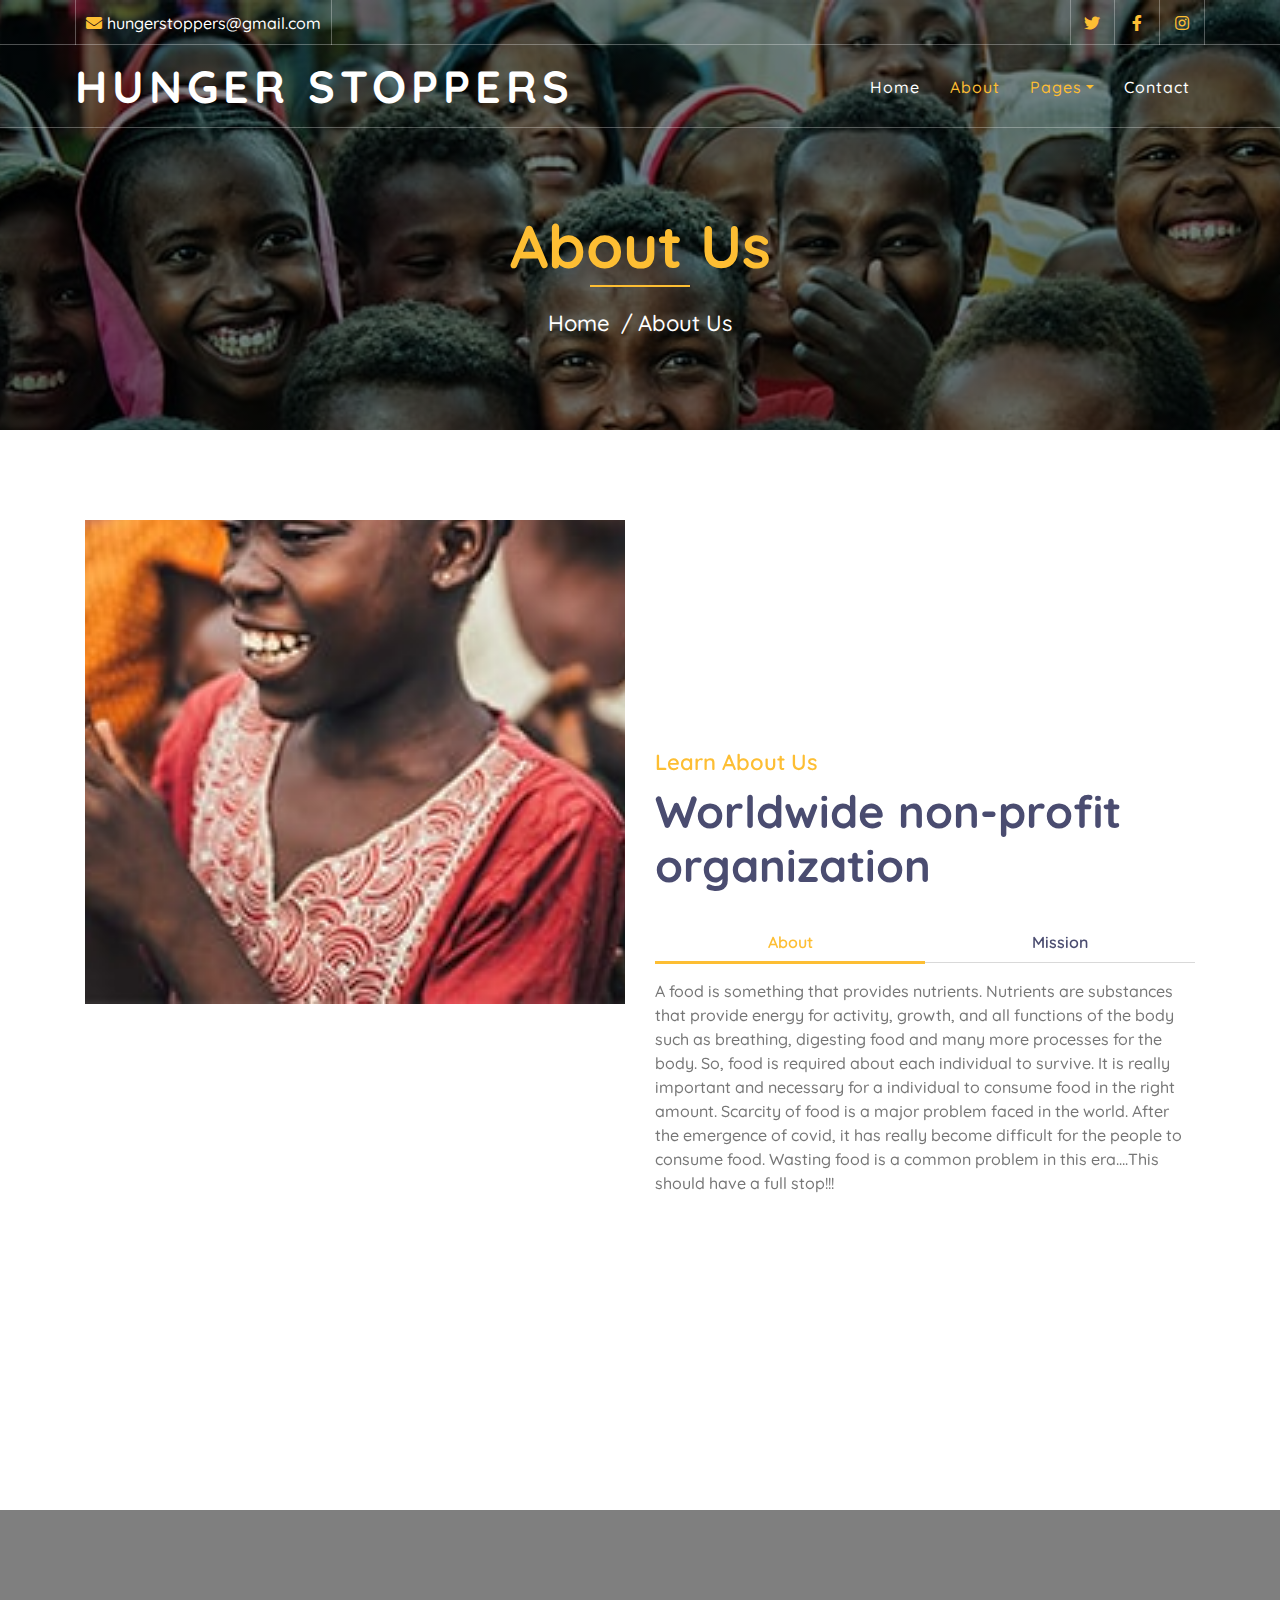
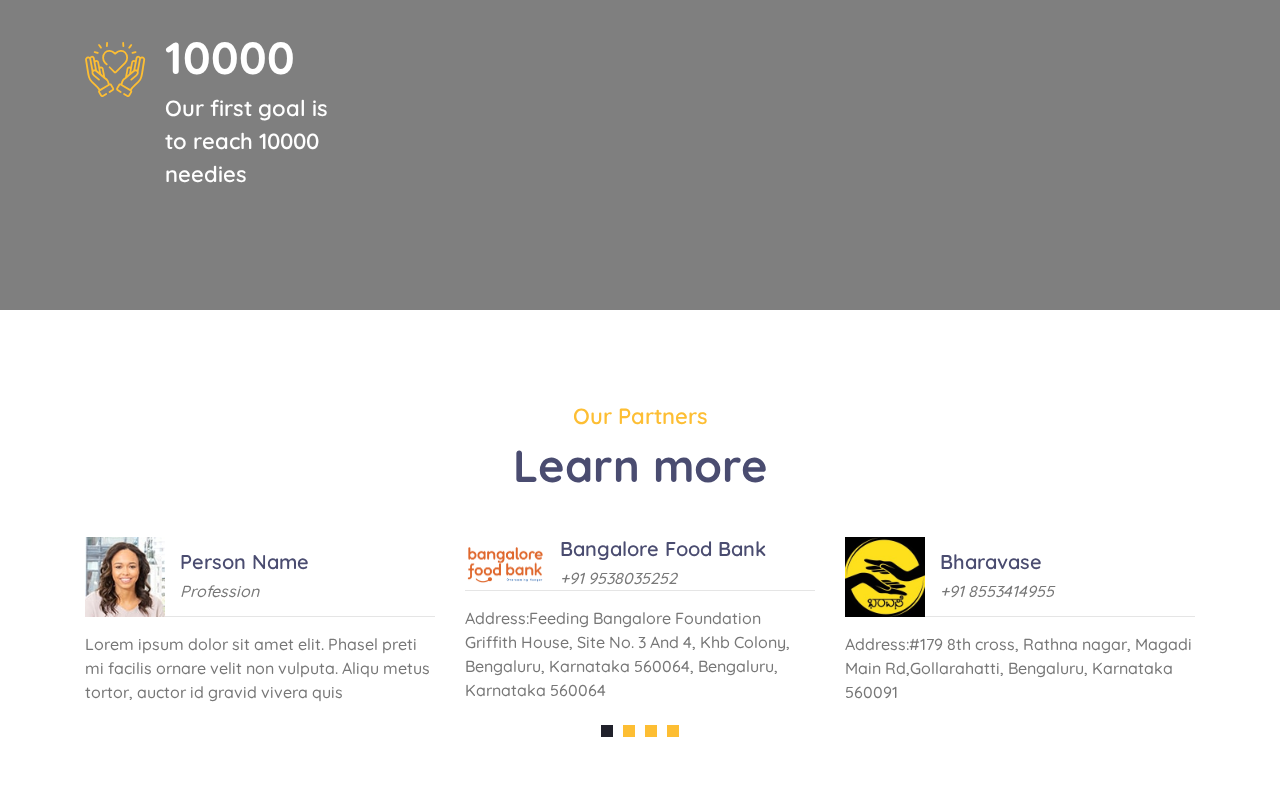
==== about.html @ a1227f42 "first commit" ====
<!DOCTYPE html>
<html lang="en">
    <head>
        <meta charset="utf-8">
        <title>Hunger stoppers</title>
        <meta content="width=device-width, initial-scale=1.0" name="viewport">
        <meta content="Free Website Template" name="keywords">
        <meta content="Free Website Template" name="description">

        <!-- Favicon -->
        <link href="img/favicon.ico" rel="icon">

        <!-- Google Font -->
        <link href="https://fonts.googleapis.com/css2?family=Quicksand:wght@300;400;500;600;700&display=swap" rel="stylesheet">
        
        <!-- CSS Libraries -->
        <link href="https://stackpath.bootstrapcdn.com/bootstrap/4.4.1/css/bootstrap.min.css" rel="stylesheet">
        <link href="https://cdnjs.cloudflare.com/ajax/libs/font-awesome/5.10.0/css/all.min.css" rel="stylesheet">
        <link href="lib/flaticon/font/flaticon.css" rel="stylesheet">
        <link href="lib/animate/animate.min.css" rel="stylesheet">
        <link href="lib/owlcarousel/assets/owl.carousel.min.css" rel="stylesheet">

        <!-- Template Stylesheet -->
        <link href="css/style.css" rel="stylesheet">
    </head>

    <body>
        <!-- Top Bar Start -->
        <div class="top-bar d-none d-md-block">
            <div class="container-fluid">
                <div class="row">
                    <div class="col-md-8">
                        <div class="top-bar-left">
                            <div class="text">
                                <i class="fa fa-envelope"></i>
                                <p>hungerstoppers@gmail.com
                                </p>
                            </div>
                        </div>
                    </div>
                    <div class="col-md-4">
                        <div class="top-bar-right">
                            <div class="social">
                                <a target="_blank" href="https://twitter.com/hunger_stoppers"><i class="fab fa-twitter"></i></a>
                                <a target ="_blank"href="https://www.facebook.com/profile.php?id=100078193122294"><i class="fab fa-facebook-f"></i></a>
                                <a target="_blank" href="https://www.instagram.com/hungerstopppers/"><i class="fab fa-instagram"></i></a>
                            </div>
                        </div>
                    </div>
                </div>
            </div>
        </div>
        <!-- Top Bar End -->

        <!-- Nav Bar Start -->
        <div class="navbar navbar-expand-lg bg-dark navbar-dark">
            <div class="container-fluid">
                <a href="index.html" class="navbar-brand">Hunger stoppers</a>
                <button type="button" class="navbar-toggler" data-toggle="collapse" data-target="#navbarCollapse">
                    <span class="navbar-toggler-icon"></span>
                </button>

                <div class="collapse navbar-collapse justify-content-between" id="navbarCollapse">
                    <div class="navbar-nav ml-auto">
                        <a href="index.html" class="nav-item nav-link">Home</a>
                        <a href="about.html" class="nav-item nav-link active">About</a>
                        <div class="nav-item dropdown">
                            <a href="#" class="nav-link dropdown-toggle active" data-toggle="dropdown">Pages</a>
                            <div class="dropdown-menu">
                                <a href="team.html" class="dropdown-item">Meet The Team</a>
                                <a href="donate.html" class="dropdown-item">Donate Now</a>
                            </div>
                        </div>
                        <a href="contact.html" class="nav-item nav-link">Contact</a>
                    </div>
                </div>
            </div>
        </div>
        <!-- Nav Bar End -->
        
        
        <!-- Page Header Start -->
        <div class="page-header">
            <div class="container">
                <div class="row">
                    <div class="col-12">
                        <h2>About Us</h2>
                    </div>
                    <div class="col-12">
                        <a href="">Home</a>
                        <a href="">About Us</a>
                    </div>
                </div>
            </div>
        </div>
        <!-- Page Header End -->
        

        <!-- About Start -->
        <div class="about">
            <div class="container">
                <div class="row align-items-center">
                    <div class="col-lg-6">
                        <div class="about-img" data-parallax="scroll" data-image-src="img/about.jpg"></div>
                    </div>
                    <div class="col-lg-6">
                        <div class="section-header">
                            <p>Learn About Us</p>
                            <h2>Worldwide non-profit organization</h2>
                        </div>
                        <div class="about-tab">
                            <ul class="nav nav-pills nav-justified">
                                <li class="nav-item">
                                    <a class="nav-link active" data-toggle="pill" href="#tab-content-1">About</a>
                                </li>
                                <li class="nav-item">
                                    <a class="nav-link" data-toggle="pill" href="#tab-content-2">Mission</a>
                                </li>
                                

                            <div class="tab-content">
                                <div id="tab-content-1" class="container tab-pane active">
                             A food is something that provides nutrients. Nutrients are substances that provide energy for activity, growth, and all functions of the body such as breathing, digesting food and many more processes for the body. So, food is required about each individual to survive. It is really important and necessary for a individual to consume food in the right amount. Scarcity of food is a major problem faced in the world. After the emergence of covid, it has really become difficult for the people to consume food. Wasting food is a common problem in this era….This should have a full stop!!!
                                </div>
                                <div id="tab-content-2" class="container tab-pane fade">
                                    Hunger Stoppers which will help people to feed food. If you have extra food or you want donate raw food, you can update it in our website so that the NGO’s and the orphanages get updated about the extra food and reach out to you so that they can feed the extra/excess food to the needy. Through this we are saving lives of many people. A little support can save a life!
                                </div>
                            </div>
                        </div>
                    </div>
                </div>
            </div>
        </div>
        <!-- About End -->
        
        
        <!-- Facts Start -->
        <div class="facts" data-parallax="scroll" data-image-src="img/facts.jpg">
            <div class="container">
                <div class="row">
                    
                    
                    <div class="col-lg-3 col-md-4">
                        <div class="facts-item">
                            <i class="flaticon-kindness"></i>
                            <div class="facts-text">
                                <h3 class="facts-ruppees" data-toggle="counter-up">10000 </h3>
                                <p>Our first goal is to reach 10000 needies</p>
                            </div>
                        </div>
                    </div>
                    
                    </div>
                </div>
            </div>
        </div>
        <!-- Facts End -->



        
        <!-- Testimonial Start -->
        <div class="testimonial">
            <div class="container">
                <div class="section-header text-center">
                    <p>Our Partners</p>
                    <h2>Learn more</h2>
                </div>
                <div class="owl-carousel testimonials-carousel">
                    <div class="testimonial-item">
                        <div class="testimonial-profile">
                            <img src="img/testimonial-1.png" alt="Image">
                            <div class="testimonial-name">
                                <h3>Bangalore Food Bank</h3>
                                <p>+91 9538035252</p>
                            </div>
                        </div>
                        <div class="testimonial-text">
                            <p>
                              Address:Feeding Bangalore Foundation
                              Griffith House, Site No. 3 And 4,
                              Khb Colony, Bengaluru, Karnataka 560064,
                              Bengaluru, Karnataka 560064
                            </p>
                        </div>
                    </div>
                    <div class="testimonial-item">
                        <div class="testimonial-profile">
                            <img src="img/testimonial-2.jpeg" alt="Image">
                            <div class="testimonial-name">
                                <h3>Bharavase</h3>
                                <p>+91 8553414955</p>
                            </div>
                        </div>
                        <div class="testimonial-text">
                            <p>
                                Address:#179 8th cross, Rathna nagar,
                                Magadi Main Rd,Gollarahatti,
                                Bengaluru, Karnataka 560091
                            </p>
                        </div>
                    </div>
                    <div class="testimonial-item">
                        <div class="testimonial-profile">
                            <img src="img/testimonial-3.jpg" alt="Image">
                            <div class="testimonial-name">
                                <h3>Shalom Childern Home</h3>
                                <p>+91 9480511642</p>
                            </div>
                        </div>
                        <div class="testimonial-text">
                            <p>
                                Address:Vaddarapala, hormav Agra road
                                Near Hennur,
                                Bangalore-560043.
                            </p>
                        </div>
                    </div>
                    <div class="testimonial-item">
                        <div class="testimonial-profile">
                            <img src="img/testimonial-4.jpg" alt="Image">
                            <div class="testimonial-name">
                                <h3>Person Name</h3>
                                <p>Profession</p>
                            </div>
                        </div>
                        <div class="testimonial-text">
                            <p>
                                Lorem ipsum dolor sit amet elit. Phasel preti mi facilis ornare velit non vulputa. Aliqu metus tortor, auctor id gravid vivera quis
                            </p>
                        </div>
                    </div>
                </div>
            </div>
        </div>
        <!-- Testimonial End -->


        

        <!-- Back to top button -->
        <a href="#" class="back-to-top"><i class="fa fa-chevron-up"></i></a>
        
        <!-- Pre Loader -->
        <div id="loader" class="show">
            <div class="loader"></div>
        </div>

        <!-- JavaScript Libraries -->
        <script src="https://code.jquery.com/jquery-3.4.1.min.js"></script>
        <script src="https://stackpath.bootstrapcdn.com/bootstrap/4.4.1/js/bootstrap.bundle.min.js"></script>
        <script src="lib/easing/easing.min.js"></script>
        <script src="lib/owlcarousel/owl.carousel.min.js"></script>
        <script src="lib/waypoints/waypoints.min.js"></script>
        <script src="lib/counterup/counterup.min.js"></script>
        <script src="lib/parallax/parallax.min.js"></script>
        
        <!-- Contact Javascript File -->
        <script src="mail/jqBootstrapValidation.min.js"></script>
        <script src="mail/contact.js"></script>

        <!-- Template Javascript -->
        <script src="js/main.js"></script>
    </body>
</html>
---- lib/flaticon/font/flaticon.css ----
/*
  	Flaticon icon font: Flaticon
  	Creation date: 30/09/2020 10:47
  	*/

@font-face {
  font-family: "Flaticon";
  src: url("./Flaticon.eot");
  src: url("./Flaticon.eot?#iefix") format("embedded-opentype"),
       url("./Flaticon.woff2") format("woff2"),
       url("./Flaticon.woff") format("woff"),
       url("./Flaticon.ttf") format("truetype"),
       url("./Flaticon.svg#Flaticon") format("svg");
  font-weight: normal;
  font-style: normal;
}

@media screen and (-webkit-min-device-pixel-ratio:0) {
  @font-face {
    font-family: "Flaticon";
    src: url("./Flaticon.svg#Flaticon") format("svg");
  }
}

[class^="flaticon-"]:before, [class*=" flaticon-"]:before,
[class^="flaticon-"]:after, [class*=" flaticon-"]:after {   
  font-family: Flaticon;
        font-size: 20px;
font-style: normal;
margin-left: 20px;
}

.flaticon-water:before { content: "\f100"; }
.flaticon-healthcare:before { content: "\f101"; }
.flaticon-diet:before { content: "\f102"; }
.flaticon-education:before { content: "\f103"; }
.flaticon-home:before { content: "\f104"; }
.flaticon-charity:before { content: "\f105"; }
.flaticon-social-care:before { content: "\f106"; }
.flaticon-kindness:before { content: "\f107"; }
.flaticon-donation:before { content: "\f108"; }
.flaticon-woman:before { content: "\f109"; }
---- css/style.css ----
/*******************************/
/********* General CSS *********/
/*******************************/
body {
    color: #777777;
    font-weight: 500;
    background: #ffffff;
    font-family: 'Quicksand', sans-serif;
}

h1,
h2, 
h3, 
h4,
h5, 
h6 {
    color: #4a4c70;
}

a {
    color: #4a4c70;
    transition: .3s;
}

a:hover,
a:active,
a:focus {
    color: #FDBE33;
    outline: none;
    text-decoration: none;
}

.btn.btn-custom {
    padding: 12px 20px;
    text-align: center; 
   font-size: 16px;
    font-weight: 500;
    color: #777777;
    border-radius: 0;
    border: 2px solid #FDBE33;
    box-shadow: inset 0 0 0 0 #FDBE33;
    transition: ease-out 0.3s;
    -webkit-transition: ease-out 0.3s;
    -moz-transition: ease-out 0.3s;
}

.btn.btn-custom:hover {
    color: #20212B;
    box-shadow: inset 0 0 0 30px #FDBE33;
}

.btn:focus,
.form-control:focus {
    box-shadow: none;
}

.container-fluid {
    max-width: 1366px;
}

[class^="flaticon-"]:before, [class*=" flaticon-"]:before,
[class^="flaticon-"]:after, [class*=" flaticon-"]:after {   
    font-size: inherit;
    margin-left: 0;
}


/**********************************/
/****** Loader & Back to Top ******/
/**********************************/
#loader {
    position: fixed;
    top: 0;
    right: 0;
    bottom: 0;
    left: 0;
    display: flex;
    align-items: center;
    justify-content: center;
    background: #ffffff;
    opacity: 0;
    visibility: hidden;
    -webkit-transition: opacity .3s ease-out, visibility 0s linear .3s;
    -o-transition: opacity .3s ease-out, visibility 0s linear .3s;
    transition: opacity .3s ease-out, visibility 0s linear .3s;
    z-index: 999;
}

#loader.show {
    -webkit-transition: opacity .6s ease-out, visibility 0s linear 0s;
    -o-transition: opacity .6s ease-out, visibility 0s linear 0s;
    transition: opacity .6s ease-out, visibility 0s linear 0s;
    visibility: visible;
    opacity: 1;
}

#loader .loader {
    position: relative;
    width: 45px;
    height: 45px;
    border: 5px solid #dddddd;
    border-top: 5px solid #FDBE33;
    border-radius: 50%;
    -webkit-animation: spin 2s linear infinite;
    animation: spin 2s linear infinite;
}

@-webkit-keyframes spin {
    0% { -webkit-transform: rotate(0deg); }
    100% { -webkit-transform: rotate(360deg); }
}

@keyframes spin {
    0% { transform: rotate(0deg); }
    100% { transform: rotate(360deg); }
}

.back-to-top {
    position: fixed;
    display: none;
    background: #FDBE33;
    width: 44px;
    height: 44px;
    text-align: center;
    line-height: 1;
    font-size: 22px;
    right: 15px;
    bottom: 15px;
    transition: background 0.5s;
    z-index: 9;
}

.back-to-top i {
    color: #4a4c70;
    padding-top: 10px;
}

.back-to-top:hover {
    background: #4a4c70;
}

.back-to-top:hover i {
    color: #FDBE33;
}


/**********************************/
/********** Top Bar CSS ***********/
/**********************************/
.top-bar {
    position: absolute;
    height: 45px;
    width: 100%;
    top: 0;
    left: 0;
    z-index: 3;
    border-bottom: 1px solid rgba(255, 255, 255, .3);
}

.top-bar .top-bar-left {
    display: flex;
    align-items: center;
    justify-content: flex-start;
}

.top-bar .top-bar-right {
    display: flex;
    align-items: center;
    justify-content: flex-end;
}

.top-bar .text {
    display: flex;
    align-items: center;
    justify-content: center;
    flex-direction: row;
    height: 45px;
    padding: 0 10px;
    text-align: center;
    border-left: 1px solid rgba(255, 255, 255, .3);
}

.top-bar .text:last-child {
    border-right: 1px solid rgba(255, 255, 255, .3);
}

.top-bar .text i {
    font-size: 16px;
    color: #FDBE33;
    margin-right: 5px;
}

.top-bar .text p {
    color: #ffffff;
    font-size: 16px;
    font-weight: 500;
    margin: 0;
}

.top-bar .social {
    display: flex;
    height: 45px;
    font-size: 0;
    justify-content: flex-end;
}

.top-bar .social a {
    display: flex;
    align-items: center;
    justify-content: center;
    width: 45px;
    height: 100%;
    font-size: 16px;
    color: #FDBE33;
    border-right: 1px solid rgba(255, 255, 255, .3);
}

.top-bar .social a:first-child {
    border-left: 1px solid rgba(255, 255, 255, .3);
}

.top-bar .social a:hover {
    color: #ffffff;
    background: #FDBE33;
}

@media (min-width: 992px) {
    .top-bar {
        padding: 0 60px;
    }
}


/**********************************/
/*********** Nav Bar CSS **********/
/**********************************/
.navbar {
    position: relative;
    transition: .5s;
    z-index: 999;
}

.navbar.nav-sticky {
    position: fixed;
    top: 0;
    width: 100%;
    box-shadow: 0 2px 5px rgba(0, 0, 0, .3);
    transition: .5s;
}

.navbar .navbar-brand {
    margin: 0;
    color: #ffffff;
    font-size: 45px;
    line-height: 0px;
    font-weight: 700;
    letter-spacing: 5px;
    text-transform: uppercase;
}

.navbar .navbar-brand img {
    max-width: 100%;
    max-height: 40px;
}

.navbar-dark .navbar-nav .nav-link,
.navbar-dark .navbar-nav .nav-link:focus,
.navbar-dark .navbar-nav .nav-link:hover,
.navbar-dark .navbar-nav .nav-link.active {
    padding: 10px 15px 8px 15px;
    color: #ffffff;
}

.navbar-dark .navbar-nav .nav-link:hover,
.navbar-dark .navbar-nav .nav-link.active {
    color: #FDBE33;
    transition: none;
}

.navbar .dropdown-menu {
    margin-top: 0;
    border: 0;
    border-radius: 0;
    background: #f8f9fa;
}

@media (min-width: 992px) {
    .navbar {
        position: absolute;
        width: 100%;
        top: 45px;
        padding: 20px 60px;
        background: transparent !important;
        border-bottom: 1px solid rgba(255, 255, 255, .3);
        z-index: 9;
    }
    
    .navbar.nav-sticky {
        padding: 10px 60px;
        background: #20212B !important;
        border-bottom: none;
    }
    
    .page .navbar {
        background: #20212B !important;
    }
    
    .navbar a.nav-link {
        padding: 8px 15px;
        font-size: 16px;
        letter-spacing: 1px;
    }
}

@media (max-width: 991.98px) {   
    .navbar {
        padding: 15px;
        background: #20212B !important;
    }
    
    .navbar a.nav-link {
        padding: 5px;
    }
    
    .navbar .dropdown-menu {
        box-shadow: none;
    }
}


/*******************************/
/********** Hero CSS ***********/
/*******************************/
.carousel {
    position: relative;
    width: 100%;
    min-height: 300px;
    background: #ffffff;
    margin-bottom: 45px;
}

.carousel .container-fluid {
    padding: 0;
}

.carousel .carousel-item {
    position: relative;
    width: 100%;
    min-height: 300px;
    display: flex;
    align-items: center;
    justify-content: center;
    flex-direction: column;
}

.carousel .carousel-img {
    position: relative;
    width: 100%;
    height: 100%;
    min-height: 300px;
    text-align: right;
    overflow: hidden;
}

.carousel .carousel-img::after {
    position: absolute;
    content: "";
    top: 0;
    right: 0;
    bottom: 0;
    left: 0;
    background: rgba(0, 0, 0, .5);
    z-index: 1;
}

.carousel .carousel-img img {
    width: 100%;
    height: 100%;
    object-fit: cover;
}

.carousel .carousel-text {
    position: absolute;
    max-width: 700px;
    display: flex;
    align-items: center;
    justify-content: center;
    flex-direction: column;
    z-index: 2;
}

.carousel .carousel-text h1 {
    text-align: center;
    color: #ffffff;
    font-size: 60px;
    font-weight: 700;
    margin-bottom: 20px;
}

.carousel .carousel-text p {
    color: #ffffff;
    text-align: center;
    font-size: 20px;
    margin-bottom: 25px;
}

.carousel .carousel-btn .btn.btn-custom {
    color: #ffffff;
}

.carousel .carousel-btn .btn.btn-custom:hover {
    color: #20212B;
}

.carousel .carousel-btn .btn:first-child {
    margin-right: 15px;
}

.carousel .owl-nav {
    position: absolute;
    width: 100%;
    height: 60px;
    top: calc(50% - 30px);
    left: 0;
    display: flex;
    justify-content: space-between;
    z-index: 9;
}

.carousel .owl-nav .owl-prev,
.carousel .owl-nav .owl-next {
    width: 60px;
    height: 60px;
    display: flex;
    align-items: center;
    justify-content: center;
    color: #FDBE33;
    background: rgba(256, 256, 256, .2);
    font-size: 22px;
    transition: .3s;
}

.carousel .owl-nav .owl-prev:hover,
.carousel .owl-nav .owl-next:hover {
    color: #ffffff;
    background: #FDBE33;
}

.carousel .owl-nav .owl-prev {
    margin-right: 2px;
}

.carousel .animated {
    -webkit-animation-duration: 1s;
    animation-duration: 1s;
}

#videoModal .modal-dialog {
    position: relative;
    max-width: 800px;
    margin: 60px auto 0 auto;
}

#videoModal .modal-body {
    position: relative;
    padding: 0px;
}

#videoModal .close {
    position: absolute;
    width: 30px;
    height: 30px;
    right: 0px;
    top: -30px;
    z-index: 999;
    font-size: 30px;
    font-weight: normal;
    color: #ffffff;
    background: #000000;
    opacity: 1;
}

@media (max-width: 991.98px) {
    .carousel .carousel-text h1 {
        font-size: 35px;
    }
    
    .carousel .carousel-text p {
        font-size: 16px;
    }
    
    .carousel .carousel-text .btn {
        padding: 12px 30px;
        font-size: 15px;
        letter-spacing: 0;
    }
}

@media (max-width: 767.98px) {
    .carousel .carousel-text h1 {
        font-size: 30px;
    }
    
    .carousel .carousel-text .btn {
        padding: 10px 25px;
        font-size: 15px;
        letter-spacing: 0;
    }
}

@media (max-width: 575.98px) {
    .carousel .carousel-text h1 {
        font-size: 25px;
    }
    
    .carousel .carousel-text .btn {
        padding: 8px 20px;
        font-size: 14px;
        letter-spacing: 0;
    }
}


/*******************************/
/******* Page Header CSS *******/
/*******************************/
.page-header {
    position: relative;
    margin-bottom: 45px;
    padding: 210px 0 90px 0;
    text-align: center;
    background: linear-gradient(rgba(0, 0, 0, .5), rgba(0, 0, 0, .5)), url(../img/page-header.jpg);
    background-attachment: fixed;
    background-position: center;
    background-repeat: no-repeat;
    background-size: cover;
}

.page-header h2 {
    position: relative;
    color: #FDBE33;
    font-size: 60px;
    font-weight: 700;
    margin-bottom: 20px;
    padding-bottom: 5px;
}

.page-header h2::after {
    position: absolute;
    content: "";
    width: 100px;
    height: 2px;
    left: calc(50% - 50px);
    bottom: 0;
    background: #FDBE33;
}

.page-header a {
    position: relative;
    padding: 0 12px;
    font-size: 22px;
    color: #ffffff;
}

.page-header a:hover {
    color: #FDBE33;
}

.page-header a::after {
    position: absolute;
    content: "/";
    width: 8px;
    height: 8px;
    top: -2px;
    right: -7px;
    text-align: center;
    color: #ffffff;
}

.page-header a:last-child::after {
    display: none;
}

@media (max-width: 991.98px) {
    .page-header {
        padding: 60px 0;
    }
    
    .page-header h2 {
        font-size: 45px;
    }
    
    .page-header a {
        font-size: 20px;
    }
}

@media (max-width: 767.98px) {
    .page-header {
        padding: 45px 0;
    }
    
    .page-header h2 {
        font-size: 35px;
    }
    
    .page-header a {
        font-size: 18px;
    }
}


/*******************************/
/******* Section Header ********/
/*******************************/
.section-header {
    position: relative;
    width: 100%;
    max-width: 700px;
    margin: 0 auto 45px auto;
}

.section-header p {
    margin-bottom: 5px;
    position: relative;
    font-size: 22px;
    font-weight: 600;
    text-transform: capitalize;
    color: #FDBE33;
}

.section-header h2 {
    margin: 0;
    font-size: 45px;
    font-weight: 700;
}

@media (max-width: 991.98px) {
    .section-header h2 {
        font-size: 45px;
    }
}

@media (max-width: 767.98px) {
    .section-header h2 {
        font-size: 40px;
    }
}

@media (max-width: 575.98px) {
    .section-header h2 {
        font-size: 35px;
    }
}


/*******************************/
/********** About CSS **********/
/*******************************/
.about {
    position: relative;
    width: 100%;
    padding: 45px 0;
}

.about .section-header {
    margin-bottom: 30px;
    margin-left: 0;
}

.about .about-img {
    width: 100%;
    height: 100vh;
}

.about .about-tab {
    width: 100%;
}

.about .about-tab .nav.nav-pills .nav-link {
    padding: 8px;
    font-weight: 600;
    background: none;
    border-radius: 0;
    border-bottom: 1px solid rgba(0, 0, 0, .15);
    transition: none;
}

.about .about-tab .nav.nav-pills .nav-link:hover,
.about .about-tab .nav.nav-pills .nav-link.active {
    color: #FDBE33;
    padding-bottom: 7px;
    border-bottom: 3px solid #FDBE33;
}

.about .about-tab .tab-content {
    padding: 15px 0 0 0;
    background: transparent;
}

.about .about-tab .tab-content .container {
    padding: 0;
}

@media (max-width: 991.98px) {
    .about .section-header {
        margin-top: 30px;
    }
}


/*******************************/
/********* Service CSS *********/
/*******************************/
.service {
    position: relative;
    width: 100%;
    padding: 45px 0 15px 0;
}

.service .service-item {
    position: relative;
    width: 100%;
    display: flex;
    justify-content: space-between;
    margin-bottom: 45px;
    transition: .3s;
}

.service .service-icon {
    position: relative;
    width: 60px;
}

.service .service-icon i {
    position: relative;
    display: block;
    color: #FDBE33;
    font-size: 60px;
    line-height: 60px;
    margin-top: 5px;
}

.service .service-text {
    position: relative;
    margin-left: 20px;
    padding-left: 20px;
}

.service .service-text::before {
    position: absolute;
    content: "";
    width: 1px;
    height: calc(100% - 10px);
    top: 5px;
    left: 0;
    background: rgba(0, 0, 0, .1);
}

.service .service-text::after {
    position: absolute;
    content: "";
    width: 3px;
    height: 40px;
    top: calc(50% - 20px);
    left: -1px;
    background: #FDBE33;
}

.service .service-text h3 {
    margin-bottom: 10px;
    font-size: 22px;
    font-weight: 700;
    letter-spacing: 1px;
}

.service .service-text p {
    margin: 0;
}


/*******************************/
/********* Donate CSS **********/
/*******************************/
.donate {
    position: relative;
    width: 100%;
    margin: 45px 0;
    background: rgba(0, 0, 0, .5);
}

.donate .donate-content {
    padding: 45px 0 15px 0;
}

.container .donate {
    margin: 90px 0;
}

.container .donate .donate-content {
    padding: 45px 30px 15px 30px;
}

.donate .donate-content .section-header {
    margin-bottom: 30px;
}

.donate .donate-content .section-header h2 {
    color: #ffffff;
}

.donate .donate-text p {
    color: #ffffff;
    font-size: 18px;
}

.donate .donate-form {
    padding: 90px 30px;
    background: #FDBE33;
}

.donate .donate-form .control-group {
    margin-bottom: 15px;
}

.donate .donate-form .form-control {
    height: 60px;
    color: #ffffff;
    padding: 0 15px;
    border-radius: 0;
    border: 1px solid #ffffff;
    background: transparent;
}

.donate .donate-form .form-control::placeholder {
    color: #ffffff;
    opacity: 1;
}

.donate .donate-form .form-control:-ms-input-placeholder,
.donate .donate-form .form-control::-ms-input-placeholder {
    color: #ffffff;
}

.donate .donate-form .btn-group {
    display: flex;
    justify-content: space-between;
    margin-bottom: 15px;
}

.donate .donate-form .btn.btn-custom {
    padding: 15px 0;
    width: 100%;
    height: 60px;
    color: #ffffff;
    border: 1px solid #ffffff;
    box-shadow: inset 0 0 0 0 #ffffff;
}

.donate .donate-form .btn.btn-custom:hover,
.donate .donate-form .btn.btn-custom.active {
    color: #FDBE33;
    border: 1px solid #ffffff;
    box-shadow: inset 0 0 0 30px #ffffff;
}



/*******************************/
/********** Causes CSS *********/
/*******************************/
.causes {
    position: relative;
    width: 100%;
    padding: 45px 0;
}

.causes .causes-carousel {
    width: calc(100% + 30px);
    margin-left: -15px;
    margin-right: -15px;
}

.causes .causes-item {
    margin: 0 15px;
    overflow: hidden;
    background: #f3f6ff;
}

.causes .causes-img {
    overflow: hidden;
}

.causes .causes-img img {
    width: 100%;
    transition: .3s;
}

.causes .causes-item:hover img {
    transform: scale(1.1);
}


.causes .causes-progress {
    width: 100%;
    margin-top: 32px;
    padding: 30px 30px 20px 30px;
}

.causes .progress {
    height: 10px;
    border-radius: 0;
    background: #dddddd;
    overflow: visible;
}

.causes .progress .progress-bar {
    position: relative;
    width: 0px;
    background: #FDBE33;
    overflow: visible;
    transition: 2s;
}

.causes .progress-bar span {
    position: absolute;
    top: -32px;
    right: 0;
    height: 23px;
    display: inline-block;
    padding: 2px 6px;
    background: #FDBE33;
    color: #20212B;
}

.causes .progress-bar span::after {
    position: absolute;
    content: "";
    width: 0;
    height: 0;
    top: 23px;
    left: calc(50% - 6px);
    border: 6px solid;
    border-color: #FDBE33 transparent transparent transparent;
}

.causes .progress-text {
    margin-top: 5px;
    display: flex;
    justify-content: space-between;
}

.causes .progress-text p {
    margin: 0;
}

.causes .causes-text {
    padding: 0 30px;
}

.causes .causes-text h3 {
    font-size: 22px;
    font-weight: 700;
}

.causes .causes-text p {
    margin: 0;
}

.causes .causes-btn {
    margin-top: 25px;
    display: flex;
    justify-content: space-between;
}

.causes .causes-btn .btn {
    padding: 10px 0;
    width: 50%;
}

.causes .causes-btn .btn:last-child {
    color: #20212B;
    background: #FDBE33;
}

.causes .causes-btn .btn:last-child:hover {
    color: #ffffff;
}



/*******************************/
/********** Facts CSS **********/
/*******************************/
.facts {
    position: relative;
    width: 100%;
    min-height: 400px;
    margin: 45px 0;
    display: flex;
    align-items: center;
    background: rgba(0, 0, 0, .5);
}

.facts .facts-item {
    display: flex;
    flex-direction: row;
    margin: 25px 0;
}

.facts .facts-item i {
    margin-top: 10px;
    font-size: 60px;
    line-height: 60px;
    color: #FDBE33;
}

.facts .facts-text {
    padding-left: 20px;
}

.facts .facts-text h3 {
    position: relative;
    display: inline-block;
    color: #ffffff;
    font-size: 45px;
    font-weight: 700;
}

.facts .facts-text h3::after {
    position: absolute;
    top: 0px;
    color: #ffffff;
    font-size: 25px;
    font-family: "Font Awesome 5 Free";
    font-weight: 900;
}

.facts .facts-text h3.facts-plus::after {
    content: "\f067";
    right: -25px;
}

.facts .facts-text h3.facts-dollar::after {
    content: "\f155";
    right: -18px;
}

.facts .facts-text p {
    color: #ffffff;
    font-size: 22px;
    font-weight: 600;
    margin: 0;
}


/*******************************/
/*********** Team CSS **********/
/*******************************/
.team {
    position: relative;
    width: 100%;
    padding: 45px 0 15px 0;
}

.team .team-item {
    position: relative;
    margin-bottom: 35px;
}

.team .team-img {
    position: relative;
    overflow: hidden;
}

.team .team-img img {
    width: 100%;
    transform: scale(1.1);
    margin-bottom: -15px;
    transition: .3s;
}

.team .team-item:hover img {
    margin: -15px 0 0 0;
}

.team .team-text {
    position: absolute;
    width: calc(100% - 40px);
    height: 96px;
    bottom: 0;
    left: 20px;
    padding: 22px 0;
    text-align: center;
    background: #ffffff;
    transition: .3s;
    overflow: hidden;
}

.team .team-text h2 {
    font-size: 18px;
    font-weight: 700;
    margin-bottom: 10px;
}

.team .team-text p {
    margin-bottom: 20px;
}

.team .team-social {
    position: relative;
    font-size: 0;
}

.team .team-social a {
    display: inline-block;
    width: 35px;
    height: 35px;
    margin: 0 3px;
    padding: 5px 0;
    text-align: center;
    font-size: 14px;
    color: #4a4c70;
    border: 2px solid #FDBE33;
    transition: .3s;
}

.team .team-social a:hover {
    color: #20212B;
    background: #FDBE33;
}

.team .team-item:hover .team-text {
    height: 160px;
}


/*******************************/
/******* Testimonial CSS *******/
/*******************************/
.testimonial {
    position: relative;
    width: 100%;
    padding: 45px 0;
}

.testimonial .testimonials-carousel {
    position: relative;
    width: calc(100% + 30px);
    margin: 0 -15px;
}

.testimonial .testimonial-item {
    position: relative;
    width: 100%;
    padding: 0 15px;
    display: flex;
    flex-direction: column;
    overflow: hidden;
}

.testimonial .testimonial-profile {
    display: flex;
    align-items: center;
    margin-bottom: 15px;
    border-bottom: 1px solid rgba(0, 0, 0, .1);
}

.testimonial .testimonial-profile img {
    width: 80px;
    margin-bottom: -1px;
}

.testimonial .testimonial-name {
    padding-left: 15px;
    width: calc(100% - 95px);
}

.testimonial .testimonial-name h3 {
    font-size: 20px;
    font-weight: 600;
    margin-bottom: 5px;
}

.testimonial .testimonial-name p {
    margin: 0;
    font-style: italic;
}

.testimonial .testimonial-text p {
    margin: 0;
}

.testimonial .owl-dots {
    margin-top: 15px;
    text-align: center;
}

.testimonial .owl-dot {
    display: inline-block;
    margin: 0 5px;
    width: 12px;
    height: 12px;
    border-radius: 0;
    background: #FDBE33;
}

.testimonial .owl-dot.active {
    background: #20212B;
}


/*******************************/
/******** Volunteer CSS ********/
/*******************************/
.volunteer {
    position: relative;
    width: 100%;
    margin: 45px 0;
    background: rgba(0, 0, 0, .5);
}

.volunteer .volunteer-content {
    padding: 30px 0 45px 0;
}

.container .volunteer {
    margin: 90px 0;
}

.container .volunteer .volunteer-content {
    padding: 45px 30px 15px 30px;
}

.volunteer .volunteer-content .section-header {
    margin-bottom: 30px;
}

.volunteer .volunteer-content .section-header h2 {
    color: #ffffff;
}

.volunteer .volunteer-text p {
    color: #ffffff;
    font-size: 18px;
}

.volunteer .volunteer-form {
    padding: 90px 30px;
    background: #FDBE33;
}

.volunteer .volunteer-form .control-group {
    margin-bottom: 15px;
}

.volunteer .volunteer-form .form-control {
    height: 60px;
    color: #ffffff;
    padding: 0 15px;
    border-radius: 0;
    border: 1px solid #ffffff;
    background: transparent;
}

.volunteer .volunteer-form textarea.form-control {
    height: 120px;
    padding: 15px;
}

.volunteer .volunteer-form .form-control::placeholder {
    color: #ffffff;
    opacity: 1;
}

.volunteer .volunteer-form .form-control:-ms-input-placeholder,
.volunteer .volunteer-form .form-control::-ms-input-placeholder {
    color: #ffffff;
}

.volunteer .volunteer-form .btn.btn-custom {
    padding: 15px 0;
    width: 100%;
    height: 60px;
    color: #ffffff;
    border: 1px solid #ffffff;
    box-shadow: inset 0 0 0 0 #ffffff;
}

.volunteer .volunteer-form .btn.btn-custom:hover {
    color: #FDBE33;
    border: 1px solid #ffffff;
    box-shadow: inset 0 0 0 30px #ffffff;
}


/*******************************/
/********** Event CSS **********/
/*******************************/
.event {
    position: relative;
    width: 100%;
    padding: 45px 0 15px 0;
}

.event .event-item {
    margin-bottom: 30px;
    background: #f3f6ff;
}

.event .event-item img {
    width: 100%;
}

.event .event-content {
    padding: 30px;
    display: flex;
}

.event .event-meta {
    margin-bottom: 15px;
    display: flex;
    flex-direction: column;
}

.event .event-meta p {
    position: relative;
    margin-bottom: 8px;
    padding-bottom: 8px;
    white-space: nowrap;
    border-bottom: 1px solid rgba(0, 0, 0, .15);
}

.event .event-meta p:last-child {
    border-bottom: none;
}

.event .event-meta i {
    color: #4a4c70;
    width: 25px;
}

.event .event-text {
    position: relative;
    margin-left: 20px;
    padding-left: 20px;
}

.event .event-text::before {
    position: absolute;
    content: "";
    width: 1px;
    height: calc(100% - 5px);
    top: 6px;
    left: 0;
    background: rgba(0, 0, 0, .15);
}

.event .event-text::after {
    position: absolute;
    content: "";
    width: 3px;
    height: 40px;
    top: calc(50% - 20px);
    left: -1px;
    background: #FDBE33;
}

.event .event-text h3 {
    font-size: 25px;
    font-weight: 700;
    margin-bottom: 10px;
}

.event .event-text p {
    margin: 0;
}

.event .btn.btn-custom {
    margin-top: 20px;
    padding: 8px 30px;
}

@media (max-width: 575.98px) {
    .event .event-content {
        flex-direction: column;
    }
    
    .event .event-meta {
        flex-direction: row;
    }
    
    .event .event-meta p {
        font-size: 14px;
        padding-right: 7px;
    }
    
    .event .event-meta p:last-child {
        border-bottom: 1px solid rgba(0, 0, 0, .15);
    }
    
    .event .event-meta i {
        width: 18px;
    }
    
    .event .event-text {
        margin: 0;
        padding: 0;
    }
    
    .event .event-text::before,
    .event .event-text::after {
        display: none;
    }
}



/*******************************/
/*********** Blog CSS **********/
/*******************************/
.blog {
    position: relative;
    width: 100%;
    padding: 45px 0 15px 0;
}

.blog .blog-item {
    margin-bottom: 30px;
    padding-bottom: 30px;
    background: #f3f6ff;
}

.blog .blog-img {
    width: 100%;
}

.blog .blog-img img {
    width: 100%;
}

.blog .blog-text {
    padding: 30px 30px 15px 30px;
}

.blog .blog-text h3 {
    font-size: 22px;
    font-weight: 700;
}

.blog .blog-text h3 a {
    color: #4a4c70;
}

.blog .blog-text h3 a:hover {
    color: #FDBE33;
}

.blog .blog-text p {
    margin: 0;
}

.blog .blog-meta {
    margin: 0 30px;
    padding-top: 15px;
    display: flex;
    border-top: 1px solid rgba(0, 0, 0, .15);
}

.blog .blog-meta p {
    margin: 0;
    color: #777777;
    padding: 0 30px;
    border-right: 1px solid rgba(0, 0, 0, .15);
}

.blog .blog-meta p:first-child {
    padding-left: 0;
}

.blog .blog-meta p:last-child {
    padding-right: 0;
    border: none;
}

.blog .blog-meta i {
    color: #4a4c70;
    margin-right: 8px
}

.blog .pagination {
    margin-bottom: 15px;
}

.blog .pagination .page-link {
    color: #4a4c70;
    border-radius: 0;
    border-color: #4a4c70;
}

.blog .pagination .page-link:hover,
.blog .pagination .page-item.active .page-link {
    color: #FDBE33;
    background: #4a4c70;
}

.blog .pagination .disabled .page-link {
    color: #999999;
}


/*******************************/
/********* Contact CSS *********/
/*******************************/
.contact {
    position: relative;
    width: 100%;
    padding: 45px 0;
}

.contact .contact-img {
    position: relative;
    width: 100%;
}

.contact .contact-img img {
    width: 100%;
    height: 440px;
    object-fit: cover;
}

.contact .contact-form {
    position: relative;
    width: 100%;
    max-width: 700px;
    margin: 0 auto;
    margin-top: -220px;
    padding: 30px;
    background: #f3f6ff;
}

@media (max-width: 991.98px) {
    .contact .contact-form {
        max-width: 600px;
    }
}

@media (max-width: 767.98px) {
    .contact .contact-form {
        max-width: 400px;
    }
}

@media (max-width: 575.98px) {
    .contact .contact-form {
        max-width: 300px;
    }
}

.contact .contact-form input {
    padding: 15px;
    background: none;
    border-radius: 0;
    border: 1px solid rgba(0, 0, 0, .1);
}

.contact .contact-form textarea {
    height: 150px;
    padding: 8px 15px;
    background: none;
    border-radius: 0;
    border: 1px solid rgba(0, 0, 0, .1);
}

.contact .contact-form .btn.btn-custom {
    width: 100%;
}

.contact .help-block ul {
    margin: 0;
    padding: 0;
    list-style-type: none;
}


/*******************************/
/******* Single Post CSS *******/
/*******************************/
.single {
    position: relative;
    padding: 45px 0;
}

.single .single-content {
    position: relative;
    margin-bottom: 30px;
    overflow: hidden;
}

.single .single-content img {
    margin-bottom: 20px;
    width: 100%;
}

.single .single-tags {
    margin: -5px -5px 41px -5px;
    font-size: 0;
}

.single .single-tags a {
    margin: 5px;
    display: inline-block;
    padding: 7px 15px;
    font-size: 14px;
    font-weight: 500;
    color: #4a4c70;
    border: 1px solid #4a4c70;
}

.single .single-tags a:hover {
    color: #ffffff;
    background: #FDBE33;
    border-color: #FDBE33;
}

.single .single-bio {
    margin-bottom: 45px;
    padding: 30px;
    background: #f3f6ff;
    display: flex;
}

.single .single-bio-img {
    width: 100%;
    max-width: 100px;
}

.single .single-bio-img img {
    width: 100%;
    border: 15px solid #ffffff;
}

.single .single-bio-text {
    padding-left: 30px;
}

.single .single-bio-text h3 {
    font-size: 20px;
    font-weight: 700;
}

.single .single-bio-text p {
    margin: 0;
}

.single .single-related {
    margin-bottom: 45px;
}

.single .single-related h2 {
    font-size: 30px;
    font-weight: 700;
    margin-bottom: 25px;
}

.single .related-slider {
    position: relative;
    margin: 0 -15px;
    width: calc(100% + 30px);
}

.single .related-slider .post-item {
    margin: 0 15px;
}

.single .post-item {
    display: flex;
    align-items: center;
    margin-bottom: 15px;
}

.single .post-item .post-img {
    width: 100%;
    max-width: 80px;
}

.single .post-item .post-img img {
    width: 100%;
}

.single .post-item .post-text {
    padding-left: 15px;
}

.single .post-item .post-text a {
    font-size: 16px;
    font-weight: 600;
}

.single .post-item .post-text a:hover {
    color: #FDBE33;
}

.single .post-item .post-meta {
    display: flex;
    margin-top: 8px;
}

.single .post-item .post-meta p {
    display: inline-block;
    margin: 0;
    padding: 0 3px;
    font-size: 14px;
    font-weight: 500;
    font-style: italic;
}

.single .post-item .post-meta p a {
    margin-left: 5px;
    color: #999999;
    font-size: 14px;
    font-weight: 500;
    font-style: normal;
}

.single .related-slider .owl-nav {
    position: absolute;
    width: 90px;
    top: -55px;
    right: 15px;
    display: flex;
}

.single .related-slider .owl-nav .owl-prev,
.single .related-slider .owl-nav .owl-next {
    margin-left: 15px;
    width: 30px;
    height: 30px;
    display: flex;
    align-items: center;
    justify-content: center;
    color: #4a4c70;
    background: #FDBE33;
    font-size: 16px;
    transition: .3s;
}

.single .related-slider .owl-nav .owl-prev:hover,
.single .related-slider .owl-nav .owl-next:hover {
    color: #FDBE33;
    background: #4a4c70;
}

.single .single-comment {
    position: relative;
    margin-bottom: 45px;
}

.single .single-comment h2 {
    font-size: 30px;
    font-weight: 700;
    margin-bottom: 25px;
}

.single .comment-list {
    list-style: none;
    padding: 0;
}

.single .comment-child {
    list-style: none;
}

.single .comment-body {
    display: flex;
    margin-bottom: 30px;
}

.single .comment-img {
    width: 60px;
}

.single .comment-img img {
    width: 100%;
    border-radius: 0;
}

.single .comment-text {
    padding-left: 15px;
    width: calc(100% - 60px);
}

.single .comment-text h3 {
    font-size: 20px;
    font-weight: 600;
    margin-bottom: 3px;
}

.single .comment-text span {
    display: block;
    font-size: 14px;
    font-weight: 500;
    margin-bottom: 5px;
}

.single .comment-text .btn {
    padding: 3px 10px;
    font-size: 14px;
    font-weight: 500;
    color: #4a4c70;
    background: #dddddd;
    border-radius: 0;
}

.single .comment-text .btn:hover {
    background: #FDBE33;
}

.single .comment-form {
    position: relative;
}

.single .comment-form h2 {
    font-size: 30px;
    font-weight: 700;
    margin-bottom: 25px;
}

.single .comment-form form {
    padding: 30px;
    background: #f3f6ff;
}

.single .comment-form form .form-group:last-child {
    margin: 0;
}

.single .comment-form input,
.single .comment-form textarea {
    border-radius: 0;
}

.single .comment-form input:focus,
.single .comment-form textarea:focus {
    border-color: #FDBE33;
}


/**********************************/
/*********** Sidebar CSS **********/
/**********************************/
.sidebar {
    position: relative;
    width: 100%;
}

@media(max-width: 991.98px) {
    .sidebar {
        margin-top: 45px;
    }
}

.sidebar .sidebar-widget {
    position: relative;
    margin-bottom: 45px;
}

.sidebar .sidebar-widget .widget-title {
    position: relative;
    margin-bottom: 30px;
    padding-bottom: 5px;
    font-size: 25px;
    font-weight: 700;
}

.sidebar .sidebar-widget .widget-title::after {
    position: absolute;
    content: "";
    width: 60px;
    height: 2px;
    bottom: 0;
    left: 0;
    background: #FDBE33;
}

.sidebar .sidebar-widget .search-widget {
    position: relative;
}

.sidebar .search-widget input {
    height: 50px;
    border: 1px solid #dddddd;
    border-radius: 0;
}

.sidebar .search-widget input:focus {
    box-shadow: none;
    border-color: #FDBE33;
}

.sidebar .search-widget .btn {
    position: absolute;
    top: 6px;
    right: 15px;
    height: 40px;
    padding: 0;
    font-size: 25px;
    color: #FDBE33;
    background: none;
    border-radius: 0;
    border: none;
    transition: .3s;
}

.sidebar .search-widget .btn:hover {
    color: #4a4c70;
}

.sidebar .sidebar-widget .recent-post {
    position: relative;
}

.sidebar .sidebar-widget .tab-post {
    position: relative;
}

.sidebar .tab-post .nav.nav-pills .nav-link {
    color: #4a4c70;
    background: #FDBE33;
    border-radius: 0;
}

.sidebar .tab-post .nav.nav-pills .nav-link:hover,
.sidebar .tab-post .nav.nav-pills .nav-link.active {
    color: #FDBE33;
    background: #4a4c70;
}

.sidebar .tab-post .tab-content {
    padding: 15px 0 0 0;
    background: transparent;
}

.sidebar .tab-post .tab-content .container {
    padding: 0;
}

.sidebar .sidebar-widget .category-widget {
    position: relative;
}

.sidebar .category-widget ul {
    margin: 0;
    padding: 0;
    list-style: none;
}

.sidebar .category-widget ul li {
    margin: 0 0 12px 22px; 
}

.sidebar .category-widget ul li:last-child {
    margin-bottom: 0; 
}

.sidebar .category-widget ul li a {
    display: inline-block;
    line-height: 23px;
}

.sidebar .category-widget ul li::before {
    position: absolute;
    content: '\f105';
    font-family: 'Font Awesome 5 Free';
    font-weight: 900;
    color: #FDBE33;
    left: 1px;
}

.sidebar .category-widget ul li span {
    display: inline-block;
    float: right;
}

.sidebar .sidebar-widget .tag-widget {
    position: relative;
    margin: -5px -5px;
}

.single .tag-widget a {
    margin: 5px;
    display: inline-block;
    padding: 7px 15px;
    font-size: 14px;
    font-weight: 500;
    color: #4a4c70;
    border: 1px solid #4a4c70;
    border-radius: 0;
}

.single .tag-widget a:hover {
    color: #ffffff;
    background: #FDBE33;
    border-color: #FDBE33;
}

.sidebar .image-widget {
    display: block;
    width: 100%;
    overflow: hidden;
}

.sidebar .image-widget img {
    max-width: 100%;
    transition: .3s;
}

.sidebar .image-widget img:hover {
    transform: scale(1.1);
}


/*******************************/
/********* Footer CSS **********/
/*******************************/
.footer {
    position: relative;
    margin-top: 45px;
    padding-top: 90px;
    background: #20212B;
}

.footer .footer-contact,
.footer .footer-link,
.footer .footer-newsletter {
    position: relative;
    margin-bottom: 45px;
    color: #ffffff;
}

.footer .footer-contact h2,
.footer .footer-link h2,
.footer .footer-newsletter h2 {
    margin-bottom: 30px;
    font-size: 22px;
    font-weight: 700;
    color: #FDBE33;
}

.footer .footer-link a {
    display: block;
    margin-bottom: 10px;
    color: #ffffff;
    transition: .3s;
}

.footer .footer-link a::before {
    position: relative;
    content: "\f105";
    font-family: "Font Awesome 5 Free";
    font-weight: 900;
    margin-right: 10px;
}

.footer .footer-link a:hover {
    color: #FDBE33;
    letter-spacing: 1px;
}

.footer .footer-contact p i {
    width: 25px;
}

.footer .footer-social {
    position: relative;
    margin-top: 20px;
}

.footer .footer-social a {
    width: 40px;
    height: 40px;
    padding: 6px 0;
}

.footer .footer-social a {
    margin-top: 5px;
}

.footer .footer-newsletter form {
    position: relative;
    width: 100%;
}

.footer .footer-newsletter input {
    margin-bottom: 15px;
    height: 60px;
    border: none;
    border-radius: 0;
}

.footer .footer-newsletter label {
    margin-top: 5px;
    color: #777777;
    font-size: 14px;
    letter-spacing: 1px;
}

.footer .footer-newsletter .btn.btn-custom {
    width: 100%;
    padding: 15px 0;
}

.footer .copyright {
    padding: 0 30px;
}

.footer .copyright .row {
    padding-top: 25px;
    padding-bottom: 25px;
    border-top: 1px solid rgba(256, 256, 256, .1);
}

.footer .copyright p {
    margin: 0;
    color: #999999;
}

.footer .copyright .col-md-6:last-child p {
    text-align: right;
}

.footer .copyright p a {
    color: #ffffff;
}

.footer .copyright p a:hover {
    color: #FDBE33;
}

@media (max-width: 767.98px) {
    .footer .copyright p,
    .footer .copyright .col-md-6:last-child p {
        margin: 5px 0;
        text-align: center;
    }
}
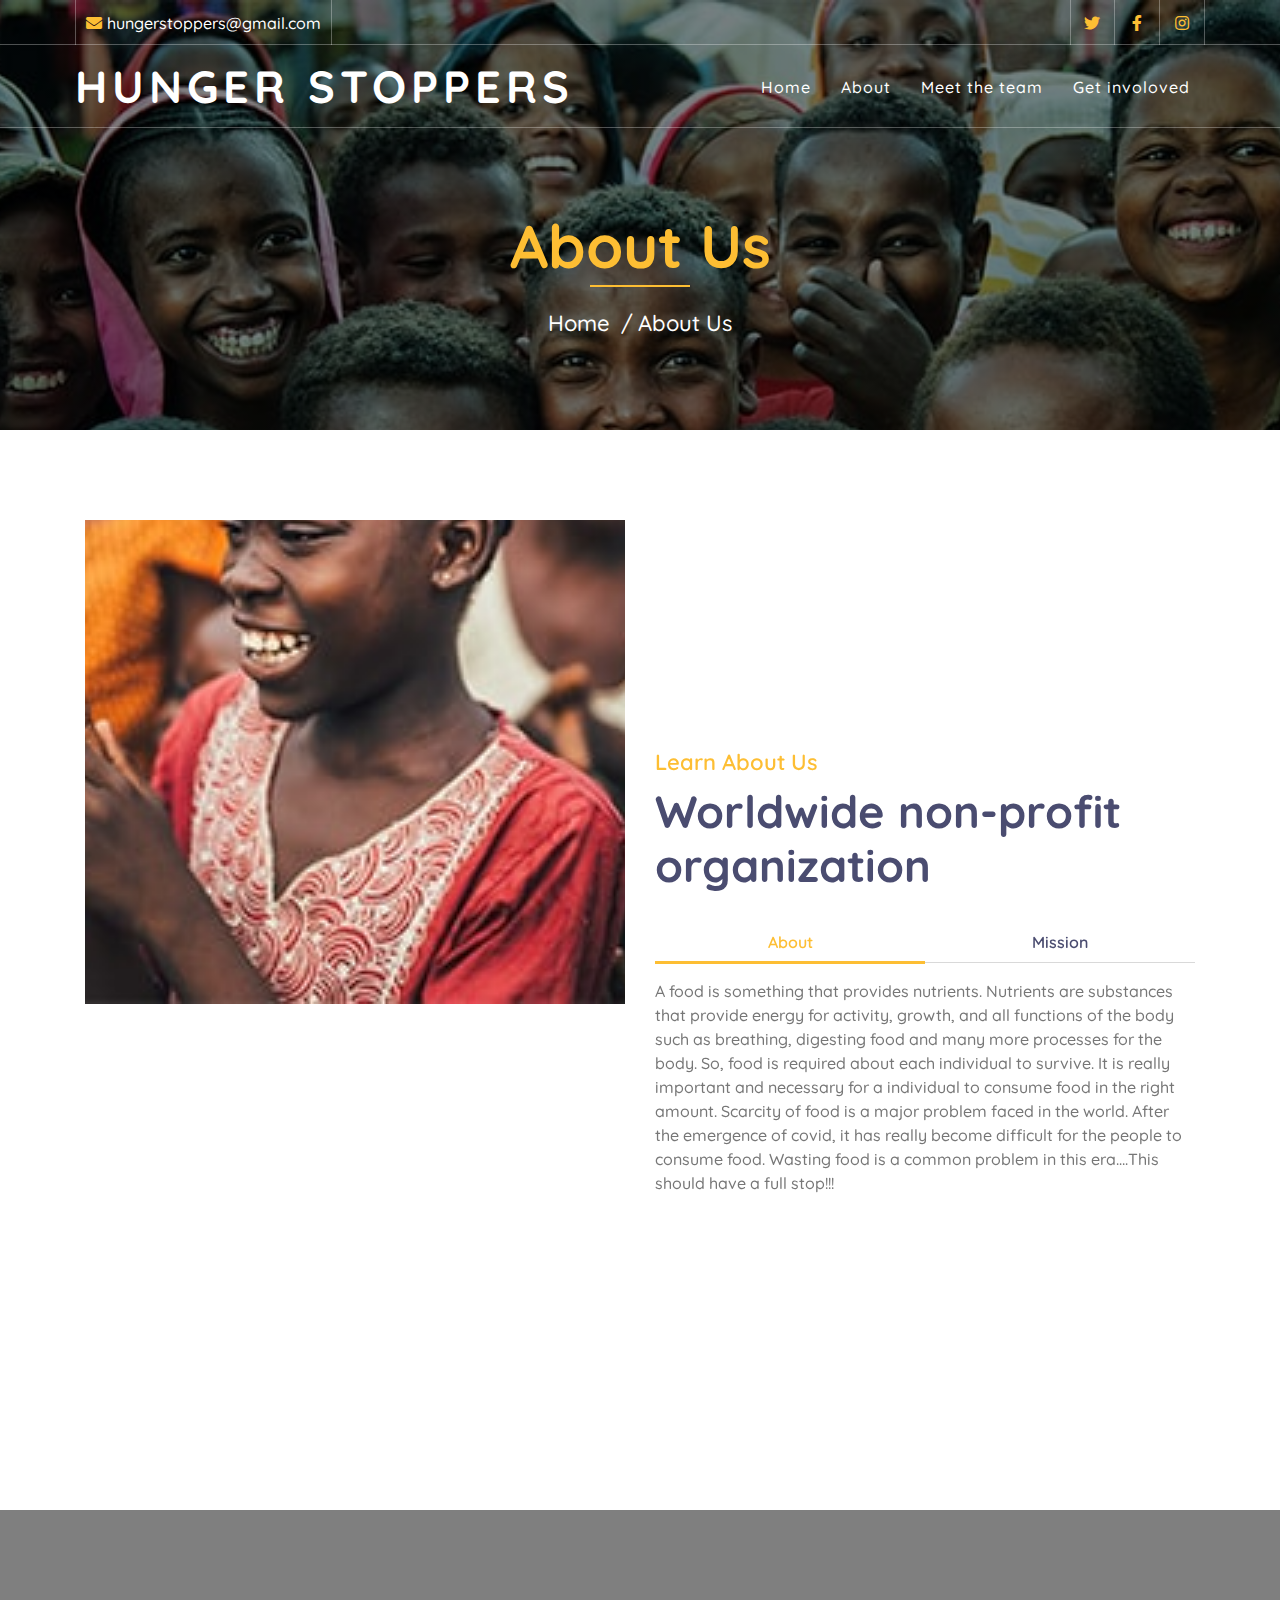
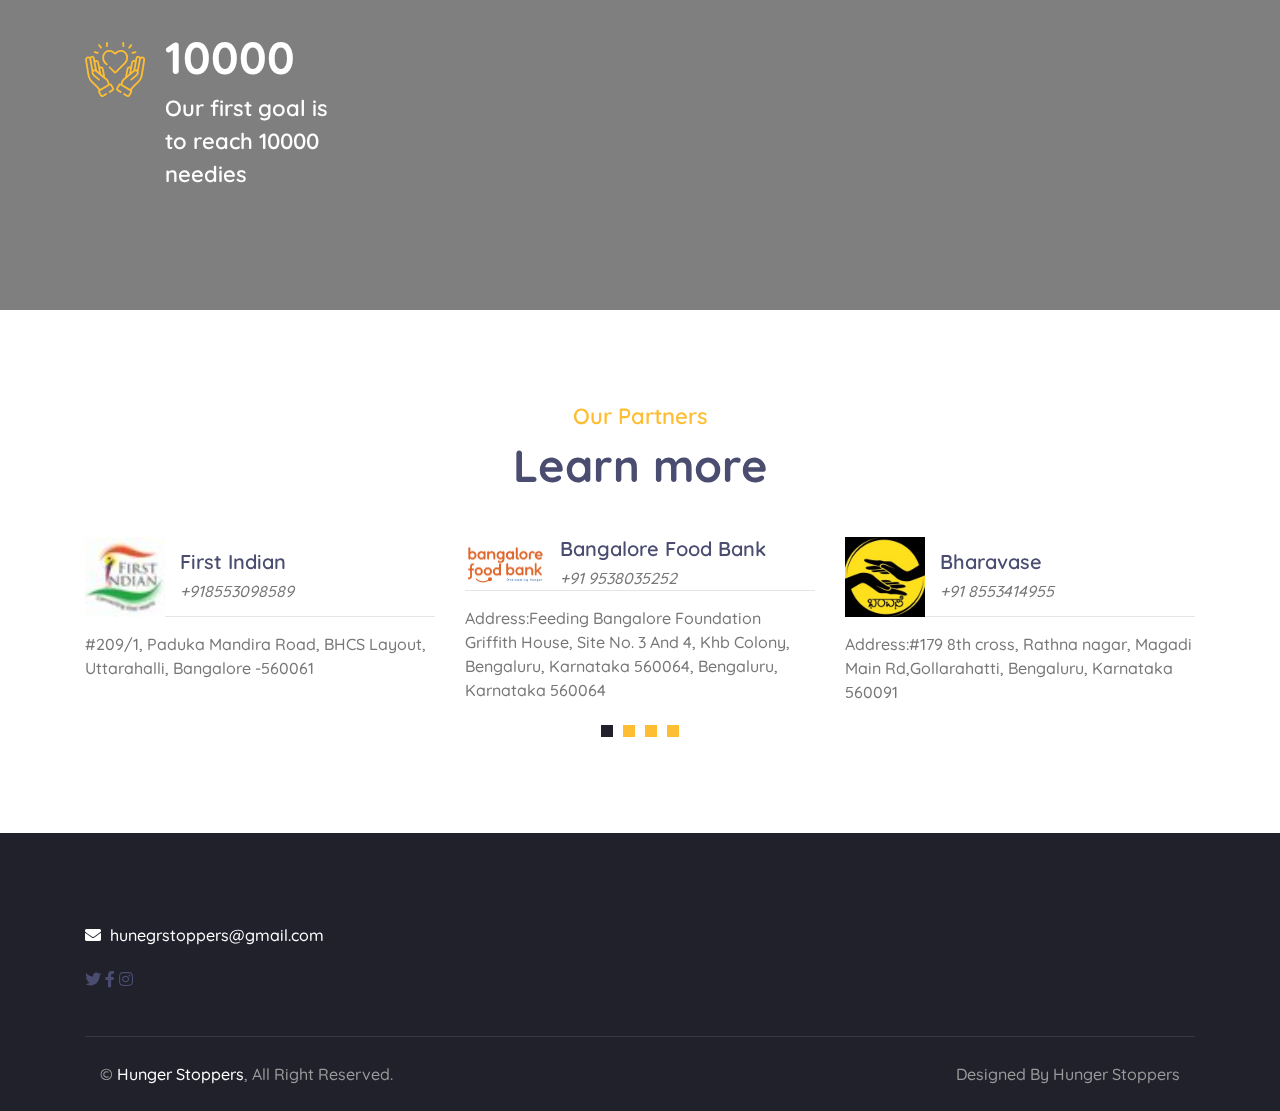
==== commit fd2254db: "change" ====
--- a/about.html
+++ b/about.html
@@ -8,7 +8,7 @@
         <meta content="Free Website Template" name="description">
 
         <!-- Favicon -->
-        <link href="img/favicon.ico" rel="icon">
+        <link href="img/favicon.png" rel="icon">
 
         <!-- Google Font -->
         <link href="https://fonts.googleapis.com/css2?family=Quicksand:wght@300;400;500;600;700&display=swap" rel="stylesheet">
@@ -63,19 +63,23 @@
                 <div class="collapse navbar-collapse justify-content-between" id="navbarCollapse">
                     <div class="navbar-nav ml-auto">
                         <a href="index.html" class="nav-item nav-link">Home</a>
-                        <a href="about.html" class="nav-item nav-link active">About</a>
-                        <div class="nav-item dropdown">
+                        <a href="about.html" class="nav-item nav-link">About</a>
+                        <a href="team.html" class="nav-item nav-link">Meet the team </a>
+                        <!-- <div class="nav-item dropdown">
                             <a href="#" class="nav-link dropdown-toggle active" data-toggle="dropdown">Pages</a>
                             <div class="dropdown-menu">
                                 <a href="team.html" class="dropdown-item">Meet The Team</a>
                                 <a href="donate.html" class="dropdown-item">Donate Now</a>
-                            </div>
-                        </div>
-                        <a href="contact.html" class="nav-item nav-link">Contact</a>
-                    </div>
-                </div>
-            </div>
-        </div>
+                            
+                            </div>
+                        </div> -->
+                        <a href ="https://forms.gle/FqAa9ukmwVeTofLb6" class="nav-item nav-link">Get involoved</a>
+                    </div>
+                </div>
+            </div>
+        </div>
+        <!-- Nav Bar End -->
+
         <!-- Nav Bar End -->
         
         
@@ -218,15 +222,17 @@
                     </div>
                     <div class="testimonial-item">
                         <div class="testimonial-profile">
-                            <img src="img/testimonial-4.jpg" alt="Image">
+                            <img src="img/testimonial-4.png" alt="Image">
                             <div class="testimonial-name">
-                                <h3>Person Name</h3>
-                                <p>Profession</p>
+                                <h3>First Indian</h3>
+                                <p>+918553098589</p>
                             </div>
                         </div>
                         <div class="testimonial-text">
                             <p>
-                                Lorem ipsum dolor sit amet elit. Phasel preti mi facilis ornare velit non vulputa. Aliqu metus tortor, auctor id gravid vivera quis
+                                #209/1, Paduka Mandira Road,
+                                BHCS Layout, Uttarahalli,
+                                Bangalore -560061
                             </p>
                         </div>
                     </div>
@@ -234,6 +240,57 @@
             </div>
         </div>
         <!-- Testimonial End -->
+     <!-- Footer Start -->
+
+     <div class="footer">
+
+        <div class="container">
+
+            <div class="row">
+
+                <div class="col-lg-3 col-md-6">
+
+                    <div class="footer-contact">
+
+
+                        <p><i class="fa fa-envelope"></i>hunegrstoppers@gmail.com</p>
+
+                        <div class="footer-social">
+
+                            <a target="_blank" href="https://twitter.com/hunger_stoppers"><i class="fab fa-twitter"></i></a>
+                            <a target ="_blank"href="https://www.facebook.com/profile.php?id=100078193122294"><i class="fab fa-facebook-f"></i></a>
+                            <a target="_blank" href="https://www.instagram.com/hungerstopppers/"><i class="fab fa-instagram"></i></a>
+                        </div>
+
+                    </div>
+
+                </div>
+
+                
+
+        <div class="container copyright">
+
+            <div class="row">
+
+                <div class="col-md-6">
+
+                    <p>&copy; <a href="#">Hunger Stoppers</a>, All Right Reserved.</p>
+
+                </div>
+
+                <div class="col-md-6">
+
+                    <p>Designed By Hunger Stoppers</a></p>
+
+                </div>
+
+            </div>
+
+        </div>
+
+    </div>
+
+    <!-- Footer End -->
 
 
         
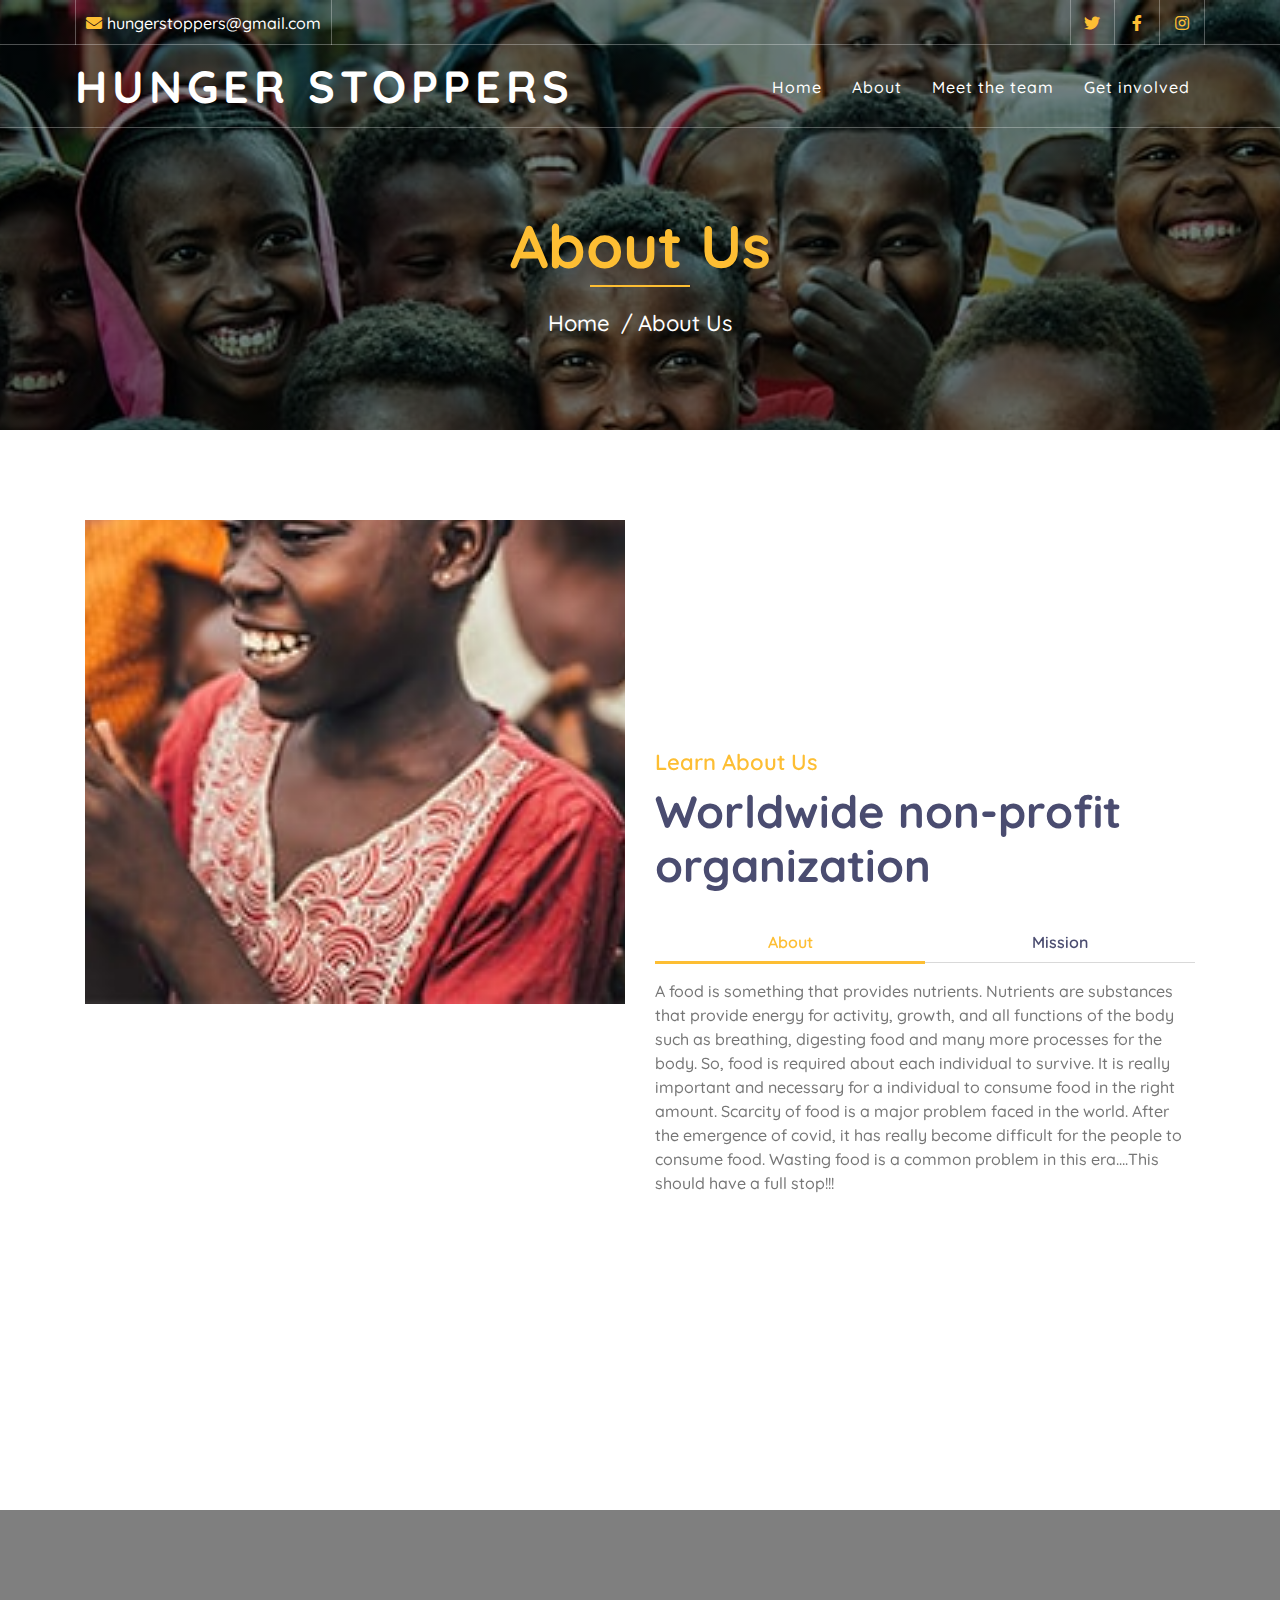
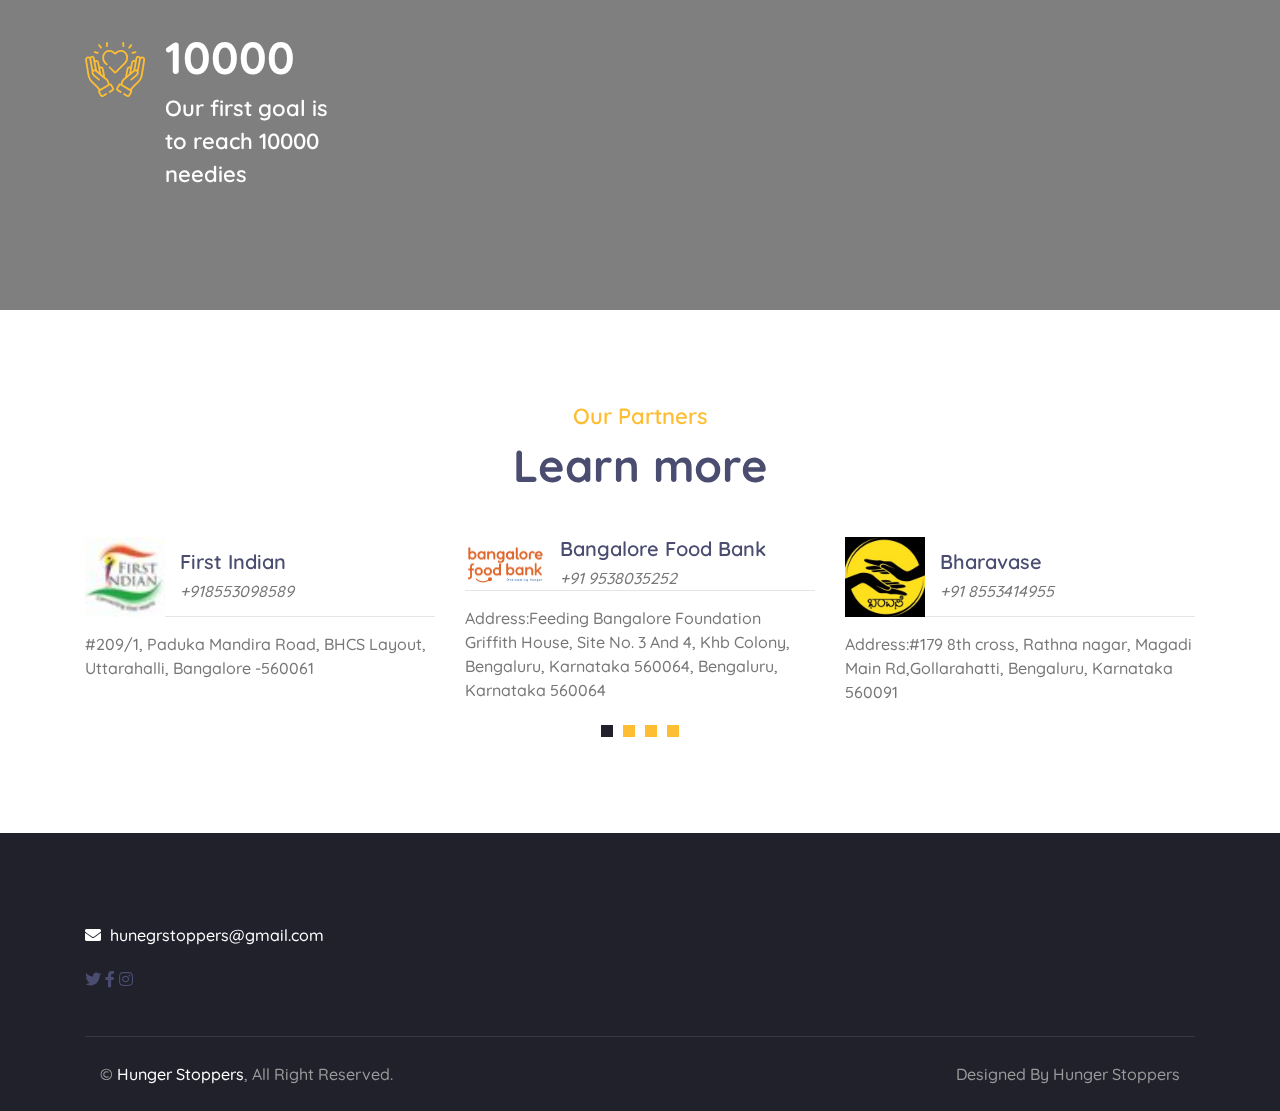
==== commit a1fc04a7: "alphabet change" ====
--- a/about.html
+++ b/about.html
@@ -73,7 +73,7 @@
                             
                             </div>
                         </div> -->
-                        <a href ="https://forms.gle/FqAa9ukmwVeTofLb6" class="nav-item nav-link">Get involoved</a>
+                        <a href ="https://forms.gle/FqAa9ukmwVeTofLb6" class="nav-item nav-link">Get involved</a>
                     </div>
                 </div>
             </div>
--- a/css/style.css
+++ b/css/style.css
@@ -2077,8 +2077,8 @@
 }
 
 .footer .footer-social a {
-    width: 40px;
-    height: 40px;
+    width: 60px;
+    height: 60px;
     padding: 6px 0;
 }
 
